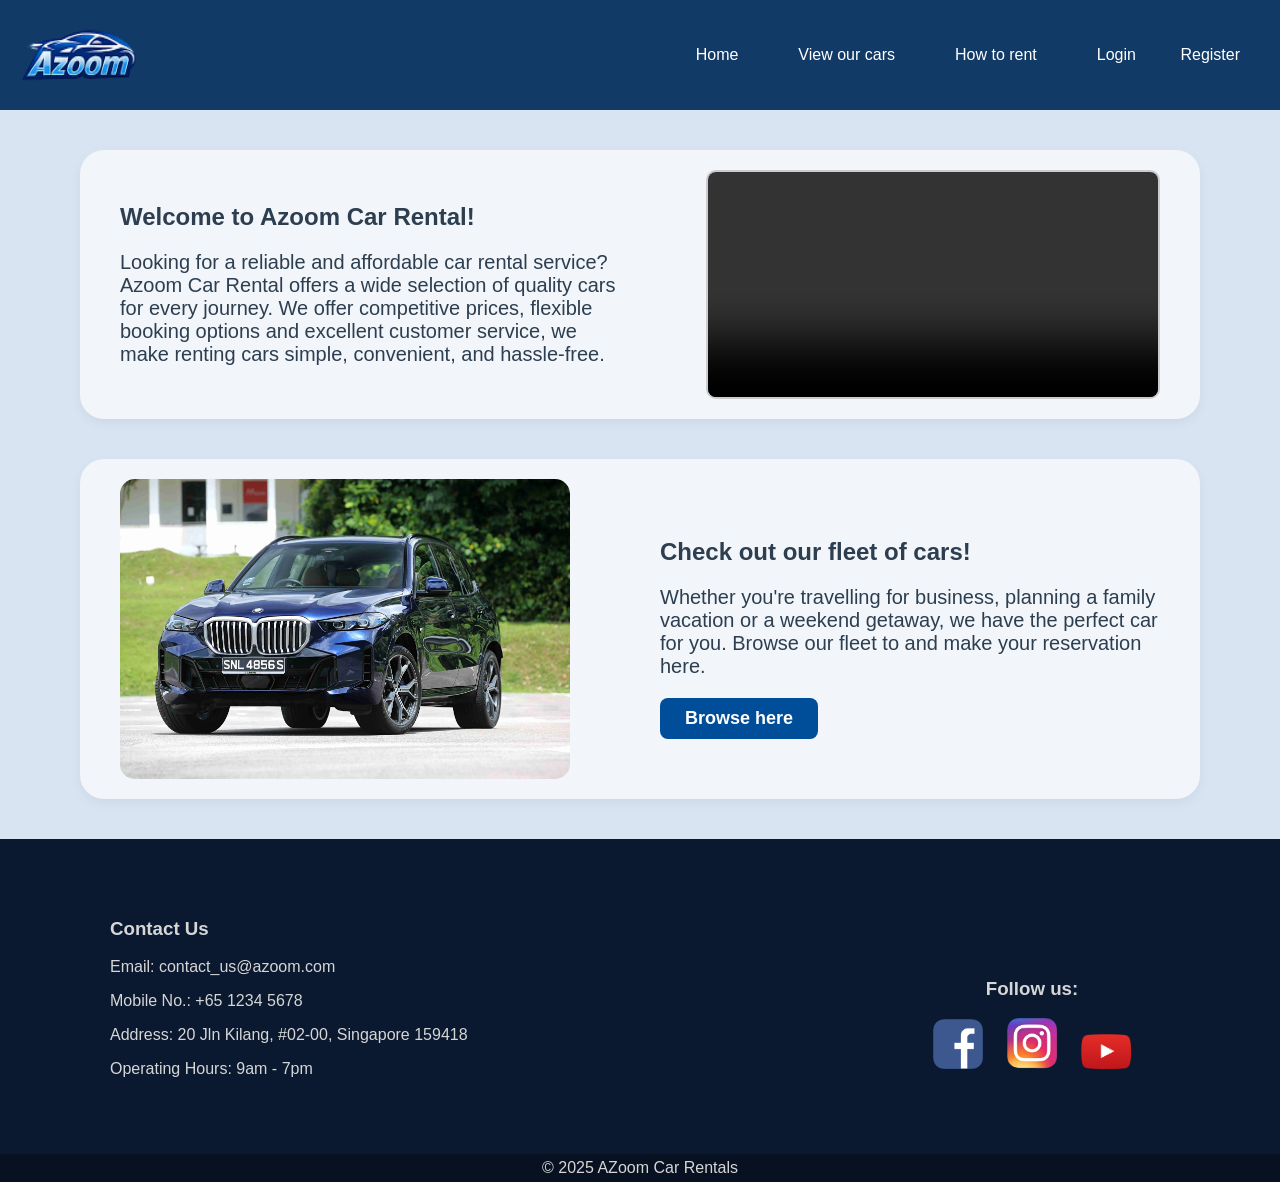
==== index.html @ 9fcf06c9 "Add files via upload" ====
<!DOCTYPE html>
<html lang="en">
<head>
  <meta charset="UTF-8">
  <title>AZoom Car Rentals</title>
  <link rel="stylesheet" href="styles.css">
  <script src="homescript.js" defer></script>

</head>
<body>
  <!-- Header -->
  <header>
    <nav>
      <a href="index.html" class = "logo"><img  src="media/Azoom.png" alt="Azoom Car Rentals"></a>
      <a href="index.html" class="button-header">Home</a>
      <a href="cars.html" class="button-header">View our cars</a>
      <a href="howtorent.html" class="button-header">How to rent</a>
      <div id="loginbuttons">

      </div>
    </nav>
  </header>

  <!-- Main Content -->
  <main>
    <section>
      <div class="homebox">
        <div class="intro">
          <div class="homebox-text">
            <h1>Welcome to Azoom Car Rental!</h1>
            <p style="font-size: 20px;">
              Looking for a reliable and affordable car rental service? Azoom Car Rental offers a wide selection 
              of quality cars for every journey. We offer competitive prices, flexible booking options and 
              excellent customer service, we make renting cars simple, convenient, and hassle-free. 
            </p>
          </div>
          <div class="homebox-video">
            <video width="400" controls autoplay muted>
              <source src="media/promo.mp4" type="video/mp4">
              Your browser does not support the video tag.
            </video>
          </div>
        </div>
      </div>
      <div class="homebox">
        <div class="intro">
          <div class="homebox-image slideshow" width="400">
              <img id="img1" src="media/BMW.png" class="active" alt="Car">
              <img id="img2" src="media/Sedan.png" alt="Car">
          </div>
          <div class="homebox-text">
            <h1>Check out our fleet of cars!</h1>
            <p style="font-size: 20px;">
              Whether you're travelling for business, planning a family vacation or a weekend getaway, 
              we have the perfect car for you. Browse our fleet to and make your reservation here.
            </p>
            <button onclick="window.location.href='cars.html';">Browse here</button>
          </div>
        </div>
      </div>
    </section>

  </main>


  <!-- Footer -->
  <footer>
    <div class = "footerflex">
      <div class="contactus">
        <h3>Contact Us</h3>
        <p>Email: contact_us@azoom.com</p>
        <p>Mobile No.: +65 1234 5678</p>
        <p>Address: 20 Jln Kilang, #02-00, Singapore 159418</p>
        <p>Operating Hours: 9am - 7pm</p>
      </div>    
      <div class="social">
        <h3>Follow us:</h3>
          <a href="https://www.facebook.com/" target="_blank">
            <img class="footerIcons" src="media/facebook.png" alt="Facebook">
          </a>
          <a href="https://www.instagram.com/" target="_blank">
            <img class="footerIcons" src="media/instagram.png" alt="Instagram">
          </a>           
          <a href="https://www.youtube.com/" target="_blank">
            <img class="footerIcons" src="media/youtube.png" alt="Youtube">
          </a>
      </div>
    </div>
    <div class="copyright">© 2025 AZoom Car Rentals</div>
  </footer>

</body>
</html>
---- styles.css ----
/* Global Styles */
    body {
      font-family: Arial;
      background-color: #D8E4F2;
      margin: 0;
      padding: 0;
      color: #333;
    }

    /* Header */
    header {
      background-color: #123A66;
      color: white;
      padding: 20px;
      text-align: center;
    }

    header h1 {
      margin: 0;
    }

    /* Navigation (Flexbox) */
    nav {
      display: flex;
      gap: 20px;
      position: relative;
      justify-content: center;
      align-items: center;
    }

    nav a {
      color: white;
      text-decoration: none;
      justify-content: flex-end;
      padding: 10px 20px;
      border-radius: 5px;
      transition: background 0.3s;
    }

    .button-header:hover {
      background-color: #0066cc;
    }

    nav img {
      position: static;
      width: 120px;
      height: auto;
    }

    .logo {
      padding: 0;
     margin-right: auto;
    }

    .logo img {
      height: 70px;
      display: block;
    }
    /* Section Styling */
    .section-box {
      background: white;
      margin: 20px auto;
      padding: 20px;
      max-width: 800px;
      border-radius: 8px;
      box-shadow: 0px 2px 6px rgba(0,0,0,0.1);
    }
    .homebox {
      max-width: auto;
      margin: 40px 80px;
      padding: 20px 40px;
      background-color: #F2F5F9;
      color: #2C3E50;
      border-radius: 24px;
      box-shadow: 0 4px 12px rgba(0, 0, 0, 0.05);
    }

    .intro {
      display: flex;
      justify-content: space-between;
      align-items: center;
      gap: 40px;
    }

    .homebox-text {
      flex: 1;
    }

    .homebox-video {
      flex: 1;
      display: flex;
      justify-content: flex-end;
    }

    .homebox-video video {
      width: 100%;
      max-width: 450px;
      border-radius: 10px;
    }
    .homebox-image {
      flex: 1;
      display: flex;
      justify-content: flex-start;
    }


    .car-grid {
      display: grid;
      grid-template-columns: repeat(auto-fit, minmax(320px, 1fr));
      gap: 30px;
      padding: 30px;
    }

    .car-card {
      background: #F2F5F9;
      border-radius: 20px;
      padding: 20px;
      box-shadow: 0 10px 30px rgba(0,0,0,.2);
      text-align: center;
    }

    .car-card img {
      width: 100%;
      height: 220px;
      object-fit: cover;
      border-radius: 15px;
    }
    .homebox-image img {
      width: 100%;
      max-width: 450px;
      border-radius: 15px;
      transition: opacity 0.5s ease;
    }
    .stepnum {
      width: 50px;
      height: 50px;
      background: #1e5d9cb4;
      color: #fff;
      font-size: 30px;
      border-radius: 50%;
      display: flex;
      align-items: center;
      justify-content: center;
      margin: 0 auto;
    }
    .steptext {
      font-size: 20px;
      font-weight: bold;
    }

    /* Image Styling */
    .responsive-img {
      width: 100%;
      height: auto;
      border-radius: 8px;
      margin-top: 10px;
      margin-bottom: 10px;
    }
    .slideshow {
        position: relative;
        width: 500px;
        height: 300px;
    }

    .slideshow img {
        position: absolute;
        width: 100%;
        height: 100%;
        object-fit: cover;
        border-radius: 15px;
        transition: opacity 1.2s ease;
        opacity: 0;
    }

    .slideshow img.active {
        opacity: 1;
    }
    /* Video Styling */
    .video-container {
      display: flex;
      justify-content: center;
      margin: 15px 0;
    }

    video {
      max-width: 100%;
      border: 2px solid #ccc;
      border-radius: 8px;
    }

    /* Table Styling */
    table {
      width: 100%;
      margin-top: 10px;
      border-collapse: separate;
      border-spacing: 0;
      border-radius: 30px;
      overflow: hidden;
      margin:30px auto;
      
      box-shadow: 0 8px 20px rgba(0,0,0,0.15);
    }

    th {
      background: #1e5d9cb4;
      color: white;
      border: 1px solid #b1b1b1;
      padding: 10px;
    }

    td {
      border: 1px solid #b1b1b1;
      padding: 8px;
    }

    tr:nth-child(even) {
      background: #BCE1F5;
    }


    /* Form Styling */
    form {
      display: flex;
      flex-direction: column;
      gap: 12px;
      font-size: 1.25em;
    }

    input, textarea {
      padding: 8px;
      border: 1px solid #aaa;
      border-radius: 5px;
      width: 95%;       
      height: 30px;      
      font-size: 20px;
      transition:0.3s;

    }
    textarea {  
      height: 100px;      
      resize: none;
    
    }
    select {
      padding: 8px;
      border: 1px solid #aaa;
      border-radius: 5px;
      width: 98%;       
      height: 45px;      
      font-size: 20px;
      transition:0.3s;

    }

    button {
      background: #004d99;
      color: white;
      border: none;
      cursor: pointer;
      transition: background 0.3s;
      padding:10px 25px;
      font-size:18px;
      font-weight:bold;
      border-radius:8px;
    }

    button:hover {
      background: #0066cc;
    }

    /* Footer */
    footer {
      background: #0A192F;
      color: #d6d6d6;
      text-align: center;
      padding: 0;
      margin-top: 0;
    }
    footer a {
      color: #66ccff;
      text-decoration: none;
    }
    footer a:hover {
      text-decoration: underline;
    }
    .contactus {
      width:50%;
      text-align: left;
      margin: 0;   
      padding: 20px 30px;
    }        
    .footerflex {
      display: flex;
      justify-content: space-between;
      align-items: flex-start;
      padding: 40px 80px;
    }       
    .social{
      width:30%;
      text-align:center;
      padding-top: 80px;
    }

    .social img{
      width:50px;
      margin:0 10px;
    }   
    .copyright {
      background: #071121;
      text-align: center;
      padding: 5px;
      margin: 0;   
    }
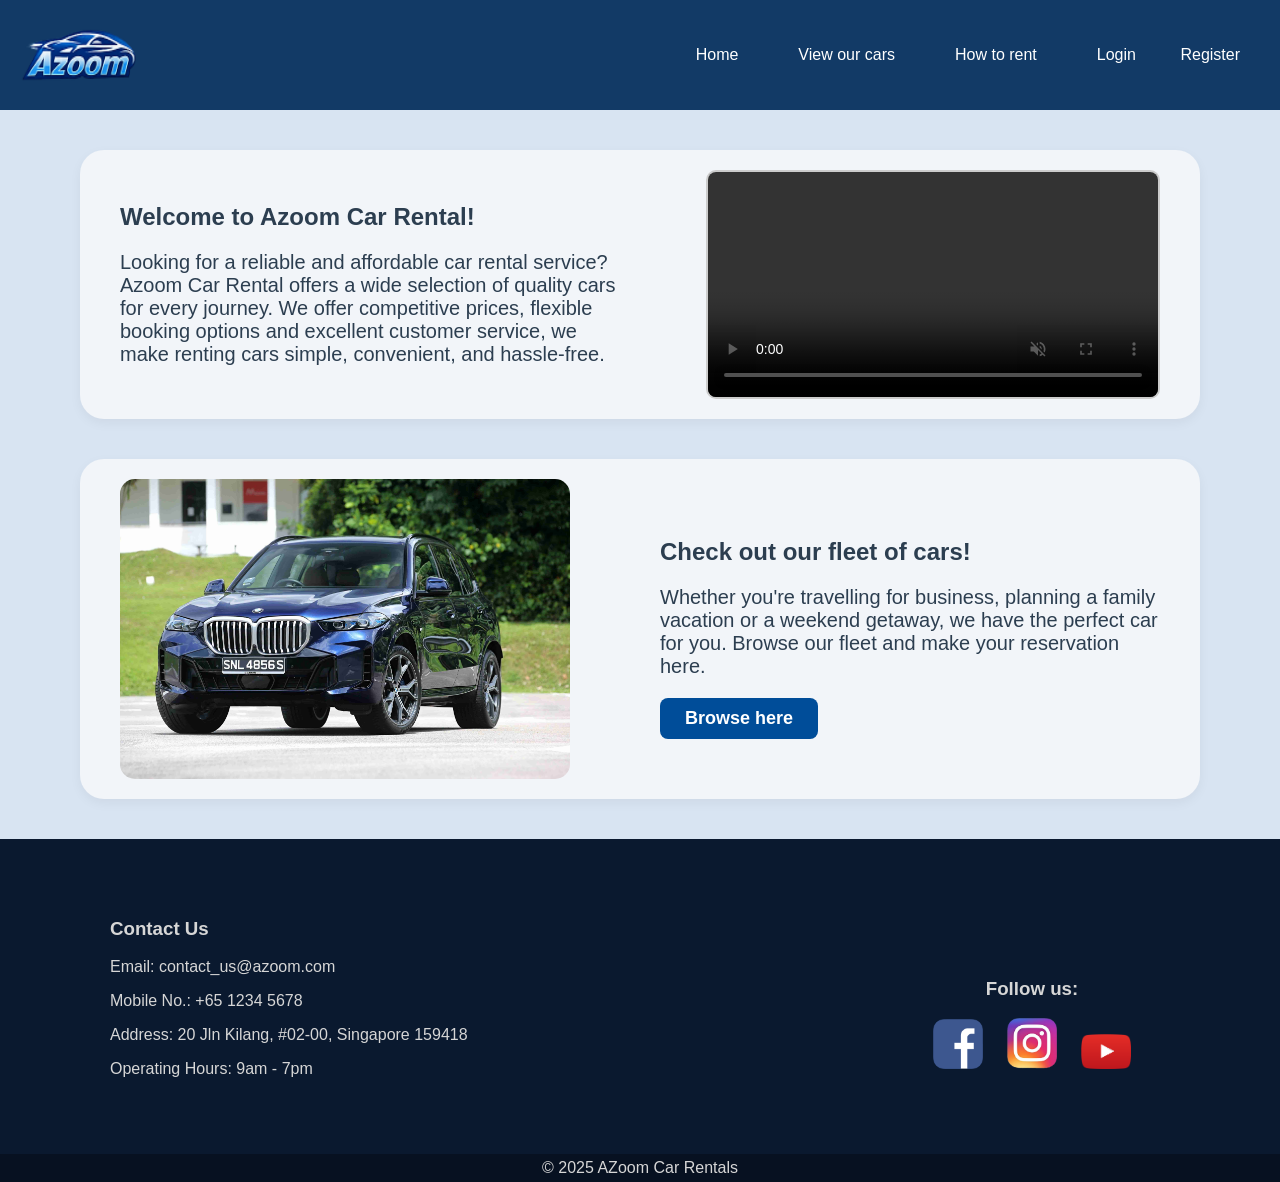
==== commit 40837816: "Update index.html" ====
--- a/index.html
+++ b/index.html
@@ -52,7 +52,7 @@
             <h1>Check out our fleet of cars!</h1>
             <p style="font-size: 20px;">
               Whether you're travelling for business, planning a family vacation or a weekend getaway, 
-              we have the perfect car for you. Browse our fleet to and make your reservation here.
+              we have the perfect car for you. Browse our fleet and make your reservation here.
             </p>
             <button onclick="window.location.href='cars.html';">Browse here</button>
           </div>
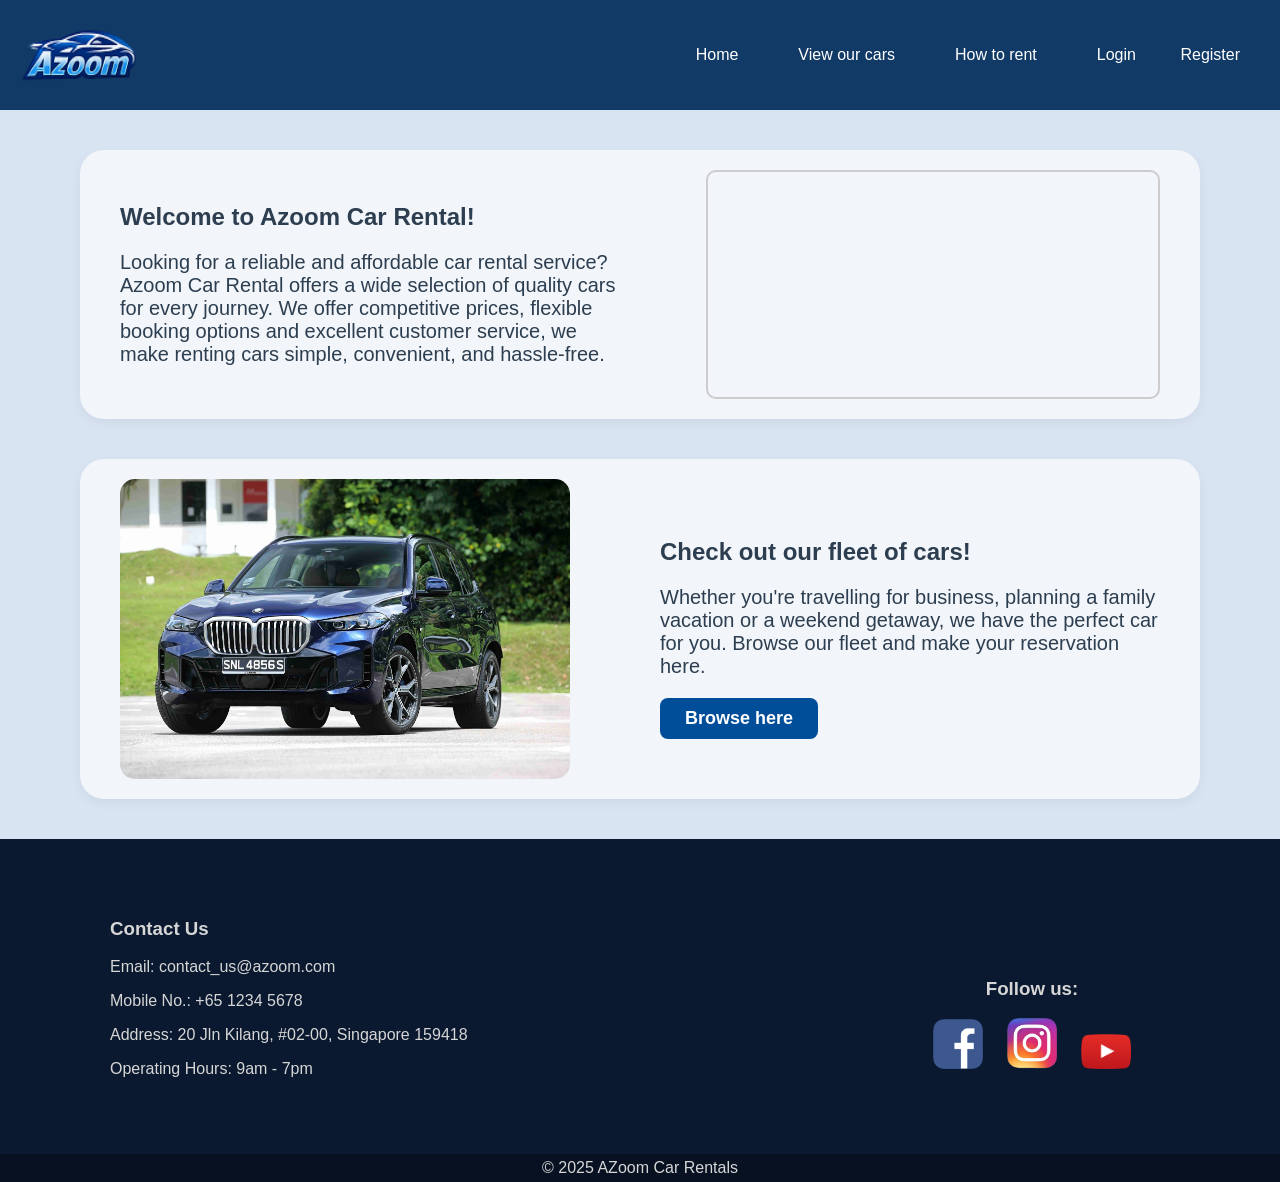
==== commit 7ecf2503: "Update index.html" ====
--- a/index.html
+++ b/index.html
@@ -35,7 +35,7 @@
             </p>
           </div>
           <div class="homebox-video">
-            <video width="400" controls autoplay muted>
+            <video width="400" autoplay muted>
               <source src="media/promo.mp4" type="video/mp4">
               Your browser does not support the video tag.
             </video>
